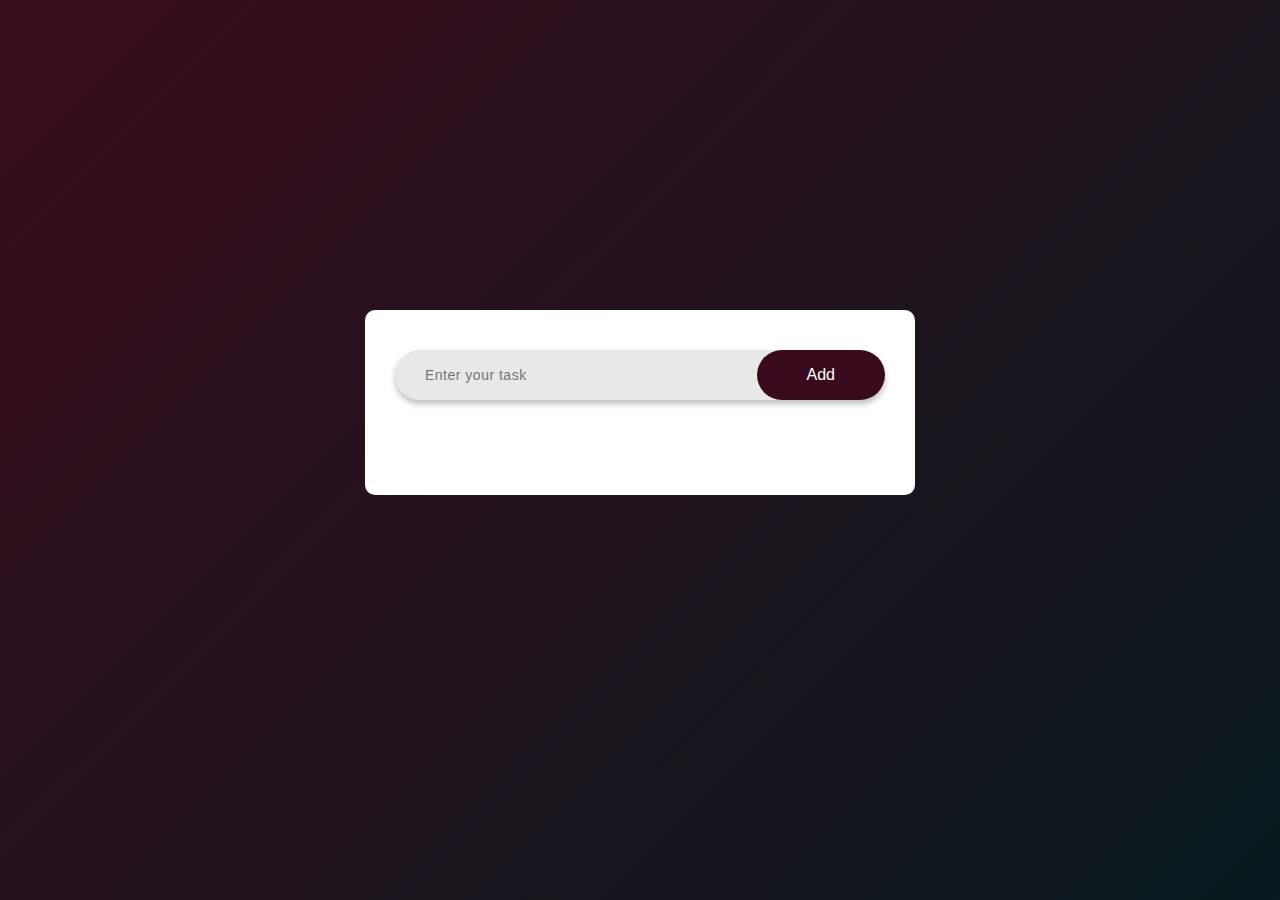
==== Task2/index.html @ 265655f7 "Task2 update" ====
<!DOCTYPE html>
<html lang="en">

<head>
    <meta charset="UTF-8">
    <meta name="viewport" content="width=device-width, initial-scale=1.0">
    <title>Document</title>
    <link rel="stylesheet"
        href="https://fonts.googleapis.com/css2?family=Material+Symbols+Outlined:opsz,wght,FILL,GRAD@24,400,1,0" />
    <link rel="stylesheet" href="style.css">
</head>

<body>
    <div class="container">
        <div class="todo-box">
            <div class="inp-box">
                <input type="text" id="input-box" name="text" placeholder="Enter your task">
                <button onclick="addTask()">Add</button>
            </div>
            <ul id="list-container">
                <!-- <li class="checked">
                    <div class="check-div">
                        <span class="material-symbols-outlined">
                            check_circle
                        </span>
                    </div>
                    <p>Hi</p>
                    <div class="edit-div">
                        <span class="material-symbols-outlined">
                            border_color
                        </span>
                    </div>
                    <div class="delete-div">
                        <span class="material-symbols-outlined">
                            delete
                        </span>
                    </div>
                </li> -->
                <!-- <li></li>
            <li></li> -->
            </ul>
        </div>
    </div>


    <script src="script.js"></script>
</body>

</html>
---- Task2/style.css ----
*{
    margin: 0;
    padding: 0;
    box-sizing: border-box;
    font-family: 'Poppins' , sans-serif;
}
.container{
    background-image: linear-gradient(135deg, rgba(50, 1, 21, 0.956) , rgb(6, 25, 28));
    width: 100%;
    min-height: 100vh;
    padding: 10px;
}
.todo-box{
    width: 100%;
    max-width: 550px;
    background-color: #fff;
    margin: 300px auto;
    padding: 40px 30px 70px;
    border-radius: 10px;
}
.inp-box{
    display: flex;
    align-items: center;
    justify-content: space-between;
    background-color: #e8e8e8;
    border-radius: 30px;
    padding-left: 20px;
    margin-bottom: 25px;
    box-shadow: 0px 4px 6px #bfbfbf;
}
input{
    flex: 1;
    border: none;
    outline: none;
    background: transparent;
    padding: 10px;
}
input::placeholder{
    font-family: 'Poppins' , sans-serif;
    font-size: 14px;
    letter-spacing: 0.5px;
}
button{
    border: none;
    outline: none;
    padding: 16px 50px; 
    background: rgba(50, 1, 21, 0.956);
    color: #fff;
    font-size: 16px;
    cursor: pointer;
    border-radius: 40px;
}
ul li{
    list-style: none;
    font-size: 17px;
    padding: 12px 8px 12px 13px;
    user-select: none;
    display: flex;
    align-items: center;
    gap: 10px;
    position: relative;
}
/* ul li::before{
    content: '';
    position: absolute;
    height: 25px;
    width: 25px;
    border-radius: 50%;
    background-image: url(images/unchecked.png);
    background-size: cover;
    background-position: center;
    cursor: pointer;
    top: 10px;
    left: 8px;
} */
.check-div{
    height: 25px;
    width: 25px;
    border-radius: 50%;
    border: 3px solid #bfbfbf;
    display: flex;
    align-items: center;
    justify-content: center;
}
.check-div span{
    font-size: 27px;
    color: rgba(50, 1, 21, 0.956);
    display: none;
}
ul li.checked p{
    color: #444;
    text-decoration: line-through;

}
li.checked .check-div span{
    display: block;
}
ul li p{
    flex: 1;
}
.edit-div>span , .delete-div>span{
    font-size: 22px;
    color: rgba(50, 1, 21, 0.956);
}
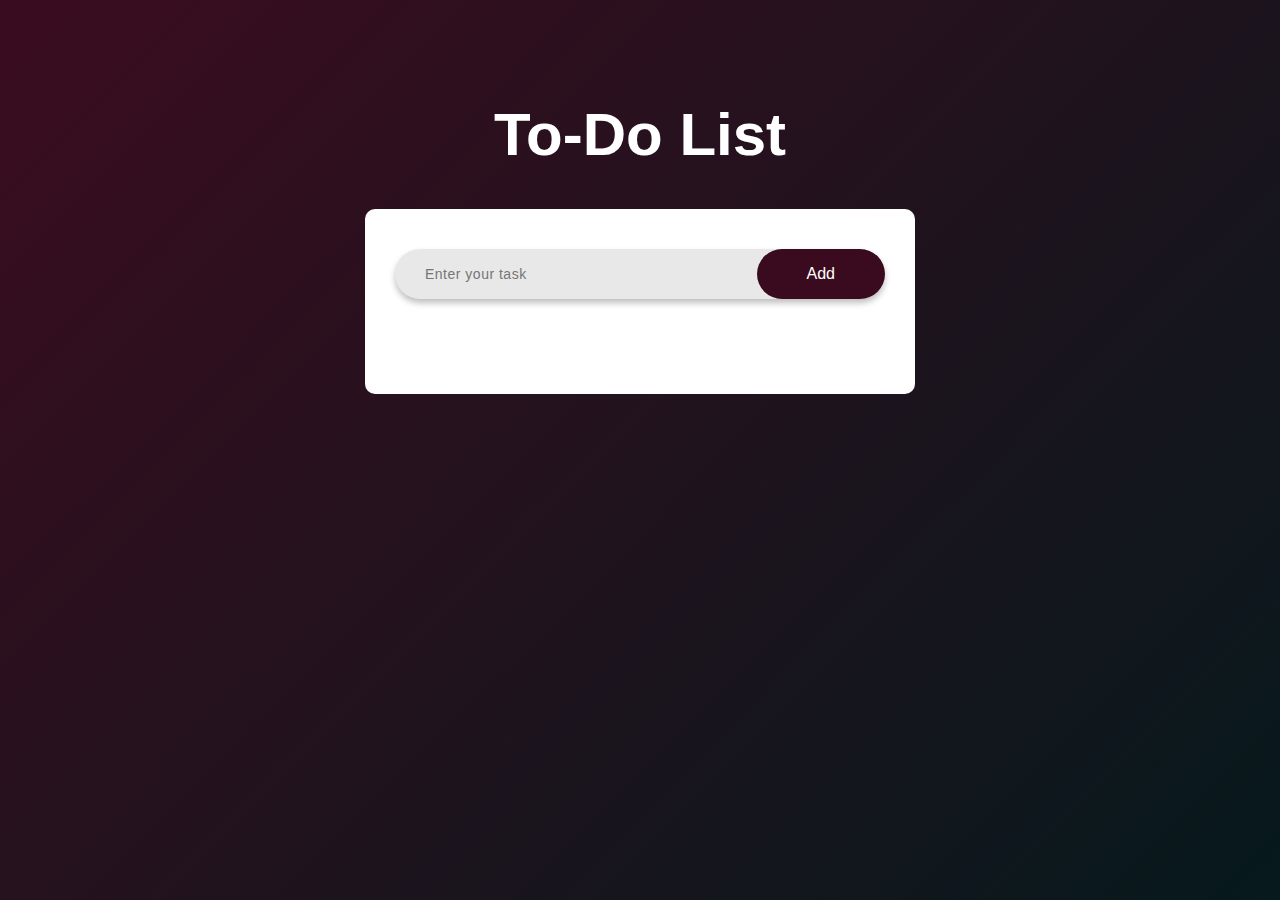
==== commit 405cce8c: "Add files via upload" ====
--- a/Task2/index.html
+++ b/Task2/index.html
@@ -1,49 +1,48 @@
-<!DOCTYPE html>
-<html lang="en">
-
-<head>
-    <meta charset="UTF-8">
-    <meta name="viewport" content="width=device-width, initial-scale=1.0">
-    <title>Document</title>
-    <link rel="stylesheet"
-        href="https://fonts.googleapis.com/css2?family=Material+Symbols+Outlined:opsz,wght,FILL,GRAD@24,400,1,0" />
-    <link rel="stylesheet" href="style.css">
-</head>
-
-<body>
-    <div class="container">
-        <div class="todo-box">
-            <div class="inp-box">
-                <input type="text" id="input-box" name="text" placeholder="Enter your task">
-                <button onclick="addTask()">Add</button>
-            </div>
-            <ul id="list-container">
-                <!-- <li class="checked">
-                    <div class="check-div">
-                        <span class="material-symbols-outlined">
-                            check_circle
-                        </span>
-                    </div>
-                    <p>Hi</p>
-                    <div class="edit-div">
-                        <span class="material-symbols-outlined">
-                            border_color
-                        </span>
-                    </div>
-                    <div class="delete-div">
-                        <span class="material-symbols-outlined">
-                            delete
-                        </span>
-                    </div>
-                </li> -->
-                <!-- <li></li>
-            <li></li> -->
-            </ul>
-        </div>
-    </div>
-
-
-    <script src="script.js"></script>
-</body>
-
+<!DOCTYPE html>
+<html lang="en">
+
+<head>
+    <meta charset="UTF-8">
+    <meta name="viewport" content="width=device-width, initial-scale=1.0">
+    <title>Document</title>
+    <link rel="stylesheet"
+        href="https://fonts.googleapis.com/css2?family=Material+Symbols+Outlined:opsz,wght,FILL,GRAD@24,400,1,0" />
+    <link rel="stylesheet" href="style.css">
+</head>
+
+<body>
+    <div class="container">
+        <div class="title">To-Do List</div>
+        <div class="todo-box">
+            <div class="inp-box">
+                <input type="text" id="input-box" name="text" placeholder="Enter your task">
+                <button onclick="addTask()">Add</button>
+            </div>
+            <ul id="list-container">
+                <!-- <li class="checked">
+                    <div class="check-div">
+                        <span class="material-symbols-outlined">
+                            check_circle
+                        </span>
+                    </div>
+                    <p>Hi</p>
+                    <div class="edit-div">
+                        <span class="material-symbols-outlined">
+                            border_color
+                        </span>
+                    </div>
+                    <div class="delete-div">
+                        <span class="material-symbols-outlined">
+                            delete
+                        </span>
+                    </div>
+                </li> -->
+            </ul>
+        </div>
+    </div>
+
+
+    <script src="script.js"></script>
+</body>
+
 </html>--- a/Task2/style.css
+++ b/Task2/style.css
@@ -1,104 +1,174 @@
-*{
-    margin: 0;
-    padding: 0;
-    box-sizing: border-box;
-    font-family: 'Poppins' , sans-serif;
-}
-.container{
-    background-image: linear-gradient(135deg, rgba(50, 1, 21, 0.956) , rgb(6, 25, 28));
-    width: 100%;
-    min-height: 100vh;
-    padding: 10px;
-}
-.todo-box{
-    width: 100%;
-    max-width: 550px;
-    background-color: #fff;
-    margin: 300px auto;
-    padding: 40px 30px 70px;
-    border-radius: 10px;
-}
-.inp-box{
-    display: flex;
-    align-items: center;
-    justify-content: space-between;
-    background-color: #e8e8e8;
-    border-radius: 30px;
-    padding-left: 20px;
-    margin-bottom: 25px;
-    box-shadow: 0px 4px 6px #bfbfbf;
-}
-input{
-    flex: 1;
-    border: none;
-    outline: none;
-    background: transparent;
-    padding: 10px;
-}
-input::placeholder{
-    font-family: 'Poppins' , sans-serif;
-    font-size: 14px;
-    letter-spacing: 0.5px;
-}
-button{
-    border: none;
-    outline: none;
-    padding: 16px 50px; 
-    background: rgba(50, 1, 21, 0.956);
-    color: #fff;
-    font-size: 16px;
-    cursor: pointer;
-    border-radius: 40px;
-}
-ul li{
-    list-style: none;
-    font-size: 17px;
-    padding: 12px 8px 12px 13px;
-    user-select: none;
-    display: flex;
-    align-items: center;
-    gap: 10px;
-    position: relative;
-}
-/* ul li::before{
-    content: '';
-    position: absolute;
-    height: 25px;
-    width: 25px;
-    border-radius: 50%;
-    background-image: url(images/unchecked.png);
-    background-size: cover;
-    background-position: center;
-    cursor: pointer;
-    top: 10px;
-    left: 8px;
-} */
-.check-div{
-    height: 25px;
-    width: 25px;
-    border-radius: 50%;
-    border: 3px solid #bfbfbf;
-    display: flex;
-    align-items: center;
-    justify-content: center;
-}
-.check-div span{
-    font-size: 27px;
-    color: rgba(50, 1, 21, 0.956);
-    display: none;
-}
-ul li.checked p{
-    color: #444;
-    text-decoration: line-through;
-
-}
-li.checked .check-div span{
-    display: block;
-}
-ul li p{
-    flex: 1;
-}
-.edit-div>span , .delete-div>span{
-    font-size: 22px;
-    color: rgba(50, 1, 21, 0.956);
-}
+*{
+    margin: 0;
+    padding: 0;
+    box-sizing: border-box;
+    font-family: 'Poppins' , sans-serif;
+}
+.container{
+    background-image: linear-gradient(135deg, rgba(50, 1, 21, 0.956) , rgb(6, 25, 28));
+    width: 100%;
+    min-height: 100vh;
+    padding: 10px;
+    padding-top: 100px;
+}
+
+.title{
+    color: white;
+    margin-inline: auto;
+    width: fit-content;
+    font-size: 60px;
+    font-weight: 700;
+}
+
+.todo-box{
+    width: 100%;
+    max-width: 550px;
+    background-color: #fff;
+    margin-inline: auto;
+    margin-top: 40px;
+    padding: 40px 30px 70px;
+    border-radius: 10px;
+}
+.inp-box{
+    display: flex;
+    align-items: center;
+    justify-content: space-between;
+    background-color: #e8e8e8;
+    border-radius: 30px;
+    padding-left: 20px;
+    margin-bottom: 25px;
+    box-shadow: 0px 4px 6px #bfbfbf;
+}
+input{
+    flex: 1;
+    border: none;
+    outline: none;
+    background: transparent;
+    padding: 10px;
+}
+input::placeholder{
+    font-family: 'Poppins' , sans-serif;
+    font-size: 14px;
+    letter-spacing: 0.5px;
+}
+button{
+    border: none;
+    outline: none;
+    padding: 16px 50px; 
+    background: rgba(50, 1, 21, 0.956);
+    color: #fff;
+    font-size: 16px;
+    cursor: pointer;
+    border-radius: 40px;
+}
+ul li{
+    list-style: none;
+    font-size: 17px;
+    padding: 12px 13px 12px 13px;
+    user-select: none;
+    display: flex;
+    align-items: center;
+    gap: 10px;
+    position: relative;
+}
+
+ul li.checked{
+    border-radius: 10px;
+    background-color: #bfbfbf;
+}
+
+ul li .prio-div{
+    position: relative;
+}
+
+ul li > div{
+    width: 25px;
+    height: 25px;
+}
+
+
+ul li .prio-div .hover {
+    padding-block: 10px;
+    padding-inline: 10px;
+    background-color: #f0f0f0;
+    border: 3px solid rgba(50, 1, 21, 0.956);
+    display: flex;
+    justify-content: center;
+    align-items: center;
+    position: absolute;
+    border-radius: 20px;
+    top: 100%;
+    left: 50%;
+    transform: translateX(-50%) scale(0);
+    z-index: 10;
+}
+
+ul li .prio-div:hover .hover {
+    transform: translateX(-50%) scale(1);
+}
+
+ul li .prio-div .hover span{
+    display: block;
+    pointer-events: unset;
+}
+
+ul li .prio-div .hover .high{
+    color: #dc0000;
+}
+ul li .prio-div .hover .medium{
+    color: #fdc500;
+}
+ul li .prio-div .hover .low{
+    color: #00ac46;
+}
+
+ul li.high .prio-div{
+    color: #dc0000;
+}
+
+ul li.medium .prio-div{
+    color: #fdc500;
+}
+
+ul li.low .prio-div{
+    color: #00ac46;
+}
+
+.check-div{
+    height: 25px;
+    width: 25px;
+    border-radius: 50%;
+    border: 3px solid #bfbfbf;
+    display: flex;
+    align-items: center;
+    justify-content: center;
+}
+
+ul li div{
+    cursor: pointer;
+}
+
+ul li div span{
+    pointer-events: none;
+}
+
+.check-div span{
+    font-size: 27px;
+    color: rgba(50, 1, 21, 0.956);
+    display: none;
+}
+ul li.checked p{
+    color: #444;
+    text-decoration: line-through;
+
+}
+li.checked .check-div span{
+    display: block;
+}
+ul li p{
+    flex: 1;
+}
+.edit-div>span , .delete-div>span{
+    font-size: 22px;
+    color: rgba(50, 1, 21, 0.956);
+}
